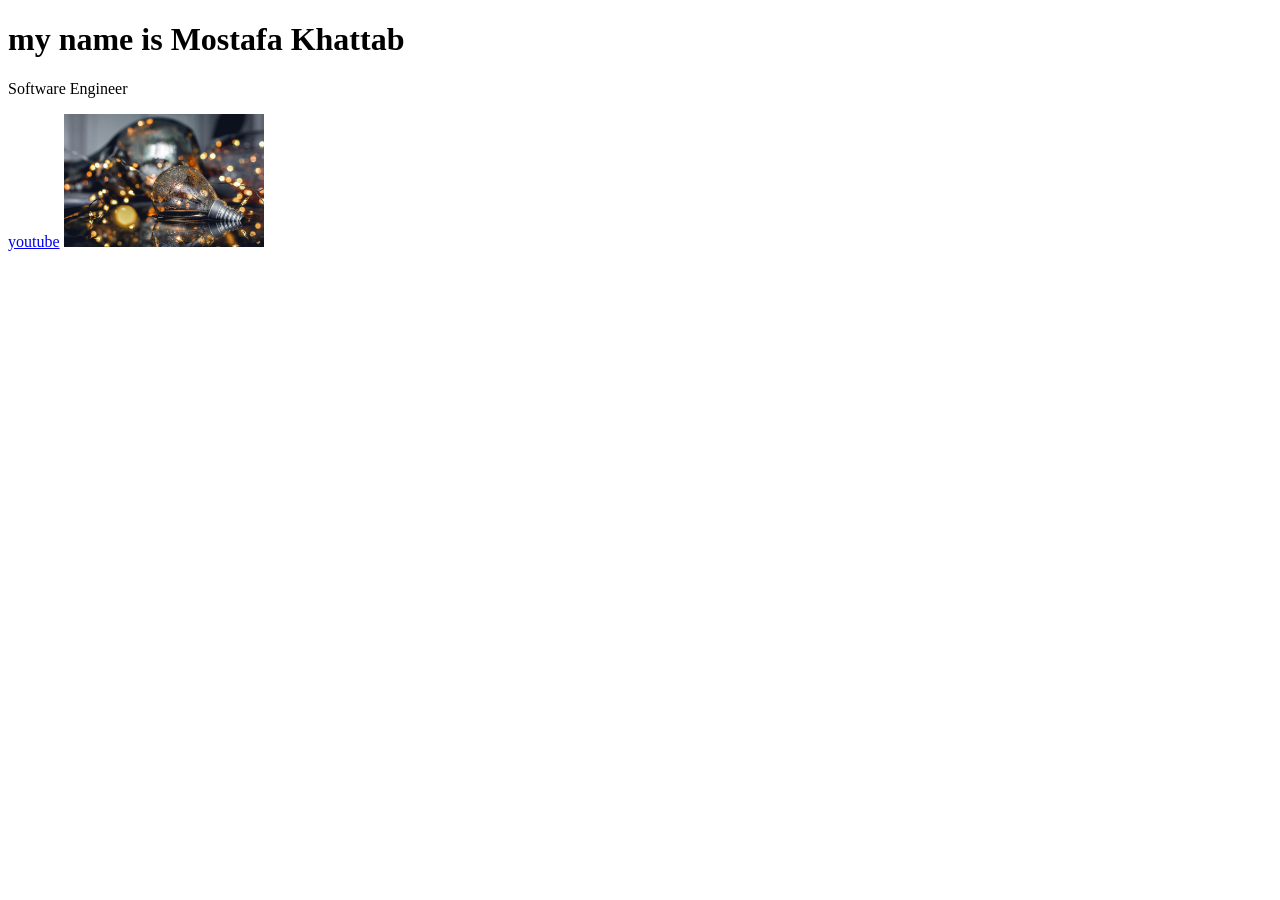
==== index.html @ aa2edf39 "my profile" ====
<!DOCTYPE html>
<html lang="en">
<head>
    <meta charset="UTF-8">
    <meta name="viewport" content="width=device-width, initial-scale=1.0">
    <title>Document</title>
</head>
<body>
    <h1>my name is Mostafa Khattab</h1>
    <p>Software Engineer</p>
    <a href="https://www.youtube.com">youtube</a>
    <img src="./assets/1.jpg" alt="Profile Image" width="200px">
</body>
</html>
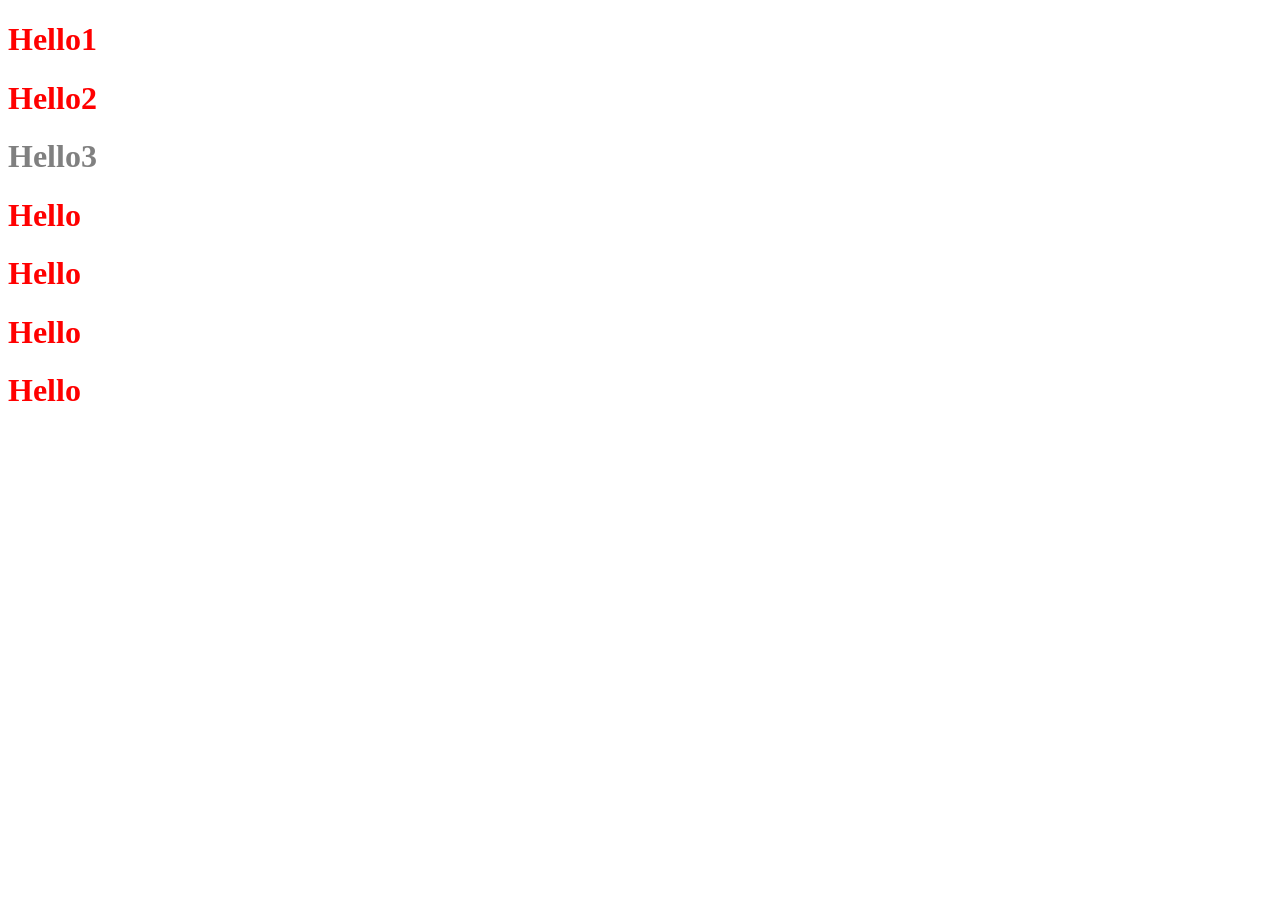
==== commit 2ce8d1ff: "add style for website" ====
--- a/index.html
+++ b/index.html
@@ -4,11 +4,69 @@
     <meta charset="UTF-8">
     <meta name="viewport" content="width=device-width, initial-scale=1.0">
     <title>Document</title>
+
+    <!-- CSS => Cascading Style Sheets -->
+     <!-- 
+        1- external CSS (3rd priority) (ID , Class , TagName)
+        2- internal CSS (2nd priority) (ID , Class , TagName)
+        3- Inline CSS (1st priority)
+     -->
+   
+      <link rel="stylesheet" href="./css/style.css" />
+     <style>
+        h1 {
+            color : red;
+        }
+
+        .blue {
+            color: blue;
+        }
+
+        .bgblack{
+            color : green
+        }
+
+        #gray {
+            color: gray
+        }
+        
+    </style>
+   
 </head>
 <body>
-    <h1>my name is Mostafa Khattab</h1>
-    <p>Software Engineer</p>
+
+    <h1>Hello1</h1>
+    <h1>Hello2</h1>
+    <h1 id="gray" class="bgblack" >Hello3</h1>
+    <h1>Hello</h1>
+    <h1>Hello</h1>
+    <h1>Hello</h1>
+    <h1>Hello</h1>
+
+
+    <!-- div ==> non semantic tags -->
+
+    <!-- Inline CSS -->
+    <!-- <div style="color: red">
+        <h1>Hello</h1>
+        <h1>Hello</h1>
+        <h1 style="color:blue">Hello</h1>
+        <h1>Hello</h1>
+        <h1>Hello</h1>
+        <h1>Hello</h1>
+        <h1>Hello</h1>
+        <h1>Hello</h1>
+        <h1>Hello</h1>
+        <h1>Hello</h1>
+    </div> -->
+
+
+    <!-- <p>Software Engineer</p>
     <a href="https://www.youtube.com">youtube</a>
-    <img src="./assets/1.jpg" alt="Profile Image" width="200px">
+    <img src="./assets/1.jpg" alt="Profile Image" width="200px"> -->
+
+
+
+   
 </body>
-</html>+</html>
--- a/css/style.css
+++ b/css/style.css
@@ -0,0 +1,15 @@
+h1 {
+    color : goldenrod;
+}
+
+.blue {
+    color: tomato;
+}
+
+.bgblack{
+    color : aqua
+}
+
+#gray {
+    color: teal
+}
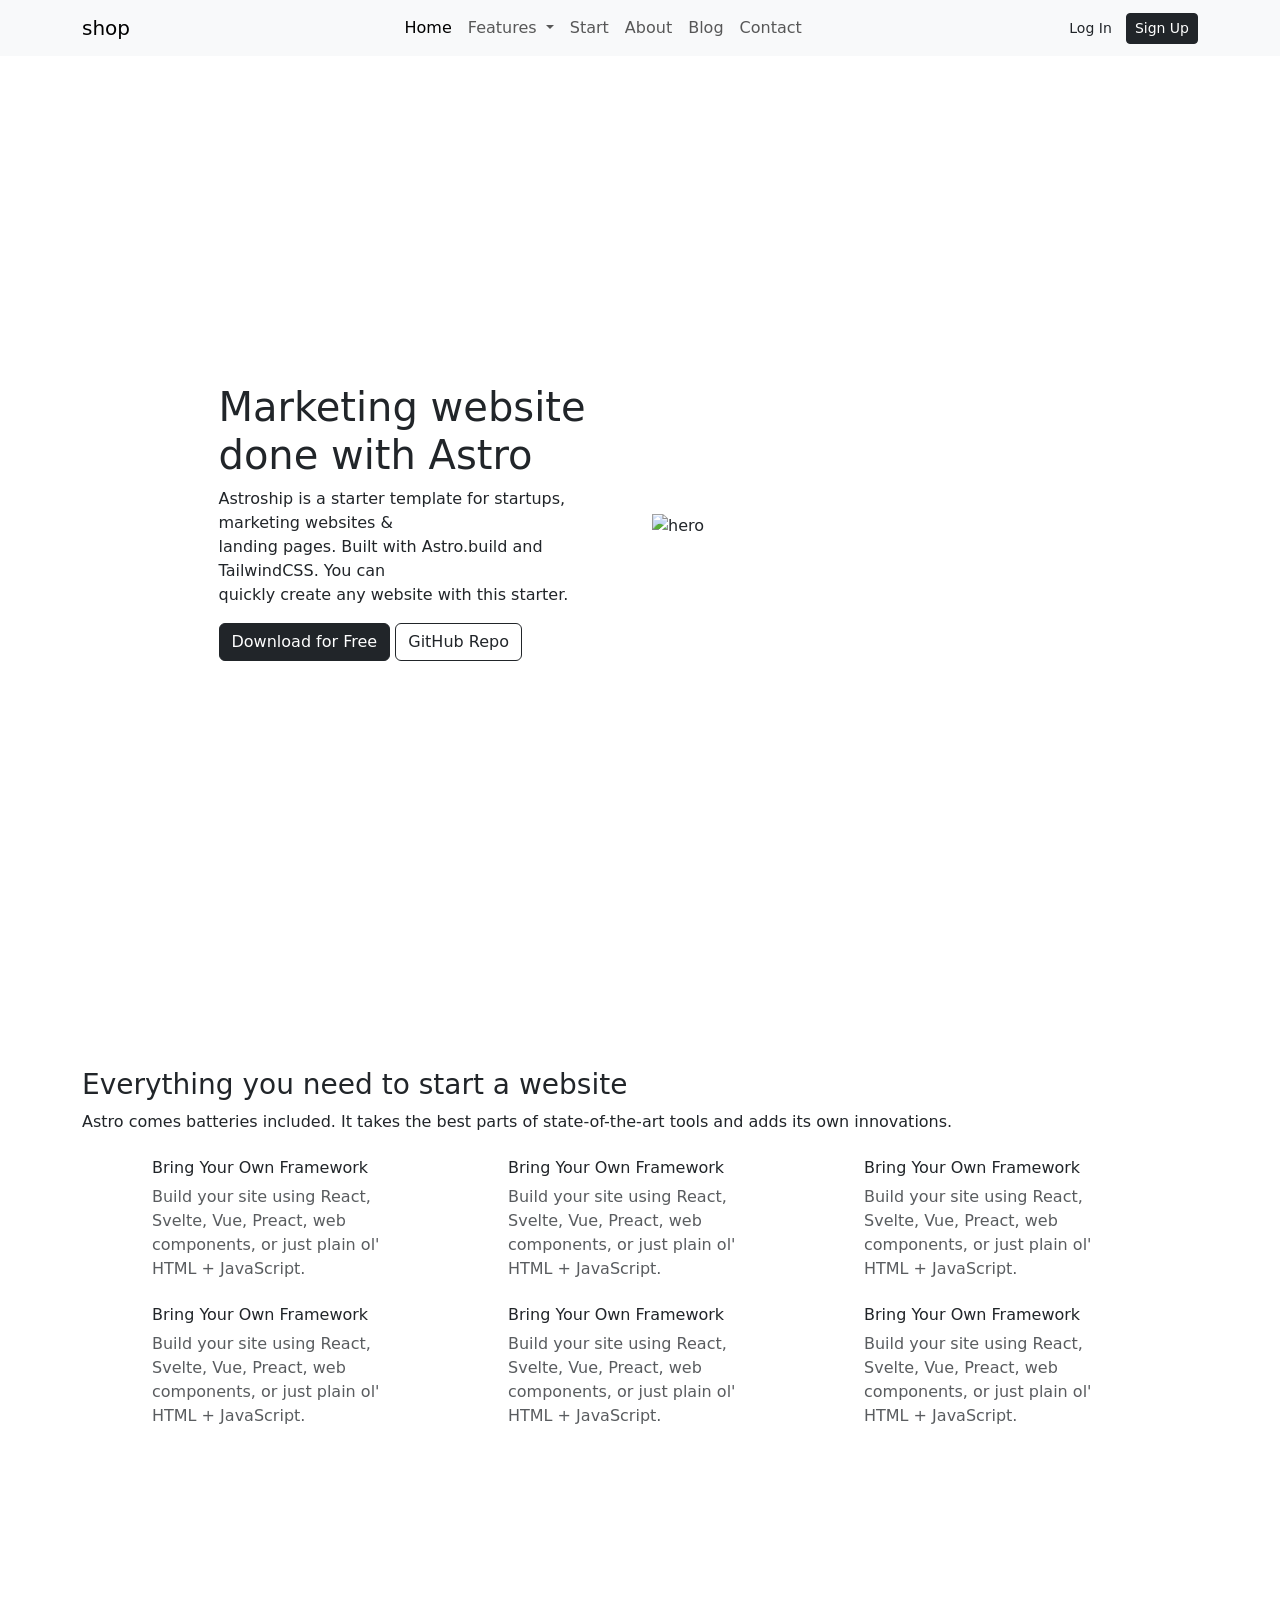
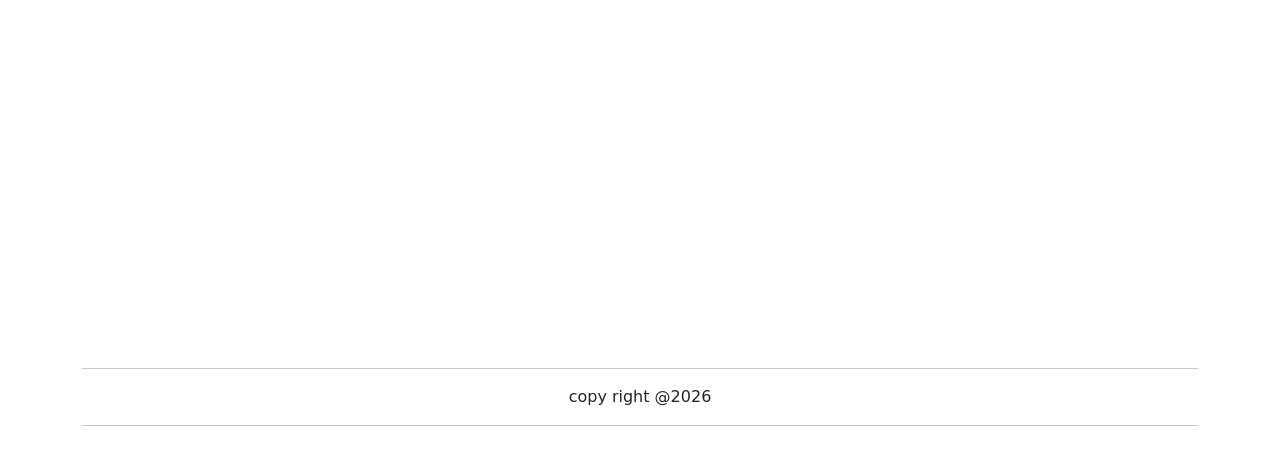
==== commit e56e7a4b: "for server" ====
--- a/index.html
+++ b/index.html
@@ -1,72 +1,170 @@
-<!DOCTYPE html>
+<!doctype html>
 <html lang="en">
-<head>
-    <meta charset="UTF-8">
-    <meta name="viewport" content="width=device-width, initial-scale=1.0">
-    <title>Document</title>
+  <head>
+    <meta charset="utf-8">
+    <meta name="viewport" content="width=device-width, initial-scale=1">
+    <title>Bootstrap demo</title>
 
-    <!-- CSS => Cascading Style Sheets -->
-     <!-- 
-        1- external CSS (3rd priority) (ID , Class , TagName)
-        2- internal CSS (2nd priority) (ID , Class , TagName)
-        3- Inline CSS (1st priority)
-     -->
-   
-      <link rel="stylesheet" href="./css/style.css" />
-     <style>
-        h1 {
-            color : red;
-        }
+    <link href="https://cdn.jsdelivr.net/npm/bootstrap@5.3.8/dist/css/bootstrap.min.css" rel="stylesheet" integrity="sha384-sRIl4kxILFvY47J16cr9ZwB07vP4J8+LH7qKQnuqkuIAvNWLzeN8tE5YBujZqJLB" crossorigin="anonymous">
+    <link rel="stylesheet" href="./css/shop1.css" />
+</head>
+  <body>
+    <nav class="navbar navbar-expand-lg bg-body-tertiary">
+        <div class="container">
+            <a class="navbar-brand" href="#">shop</a>
+            <button class="navbar-toggler" type="button" data-bs-toggle="collapse" data-bs-target="#navbarSupportedContent" aria-controls="navbarSupportedContent" aria-expanded="false" aria-label="Toggle navigation">
+            <span class="navbar-toggler-icon"></span>
+            </button>
+            <div class="collapse navbar-collapse" id="navbarSupportedContent">
+            <ul class="navbar-nav mx-auto mb-2 mb-lg-0">
+                 <li class="nav-item">
+                <a class="nav-link active" href="#hero">Home</a>
+                </li>
+                <li class="nav-item dropdown">
+                <a class="nav-link dropdown-toggle" href="#" role="button" data-bs-toggle="dropdown" aria-expanded="false">
+                    Features
+                </a>
+                <ul class="dropdown-menu">
+                    <li><a class="dropdown-item" href="#">Action</a></li>
+                    <li><a class="dropdown-item" href="#">Another action</a></li>
+                    <li><a class="dropdown-item" href="#">Another</a></li>
+                    <li><hr class="dropdown-divider"></li>
+                    <li><a class="dropdown-item" href="#">404 Page</a></li>
+                </ul>
+                </li>
+                <li class="nav-item">
+                <a class="nav-link " aria-current="page" href="#start">Start</a>
+                </li>
+                <li class="nav-item">
+                <a class="nav-link" href="#">About</a>
+                </li>
+                <li class="nav-item">
+                <a class="nav-link" href="#">Blog</a>
+                </li>
+                <li class="nav-item">
+                <a class="nav-link" href="#">Contact</a>
+                </li>
+            </ul>
 
-        .blue {
-            color: blue;
-        }
+            <!-- <div class="end-nav">
+                <button class="btn-nav-1">Log In</button>
+                <button class="btn-nav-2">Sign Up</button>
+            </div> -->
 
-        .bgblack{
-            color : green
-        }
+            <div class="">
+                <button class="btn btn-sm">Log In</button>
+                <button class="btn btn-dark btn-sm">Sign Up</button>
+            </div>
+            </div>
+        </div>
+    </nav>
 
-        #gray {
-            color: gray
-        }
-        
-    </style>
-   
-</head>
-<body>
+    <section id="hero" class="container py-5 my-3 hero d-md-flex align-items-center gap-4 vh-100">
 
-    <h1>Hello1</h1>
-    <h1>Hello2</h1>
-    <h1 id="gray" class="bgblack" >Hello3</h1>
-    <h1>Hello</h1>
-    <h1>Hello</h1>
-    <h1>Hello</h1>
-    <h1>Hello</h1>
+        <div class="hero-left w-50">
 
+            <div class="width-self ms-md-auto w-75">
+                <h1>Marketing website <br/> done with Astro</h1>
+                <p>Astroship is a starter template for startups, marketing websites &
+                    <br/> landing pages. Built with Astro.build and TailwindCSS. You can
+                    <br/> quickly create any website with this starter.</p>
+                    
+                <div class="">
+                    <button class="btn btn-dark">Download for Free</button>
+                    <button class="btn btn-outline-dark">GitHub Repo</button>
+                </div>
+            </div>
 
-    <!-- div ==> non semantic tags -->
+        </div>
+        <div class="hero-right w-50 mt-sm-2">
+            <img src="https://themewagon.github.io/astroship/_astro/hero.DlKDY3ml_Z23dT8W.webp" class="w-75" alt="hero" />
+        </div>
 
-    <!-- Inline CSS -->
-    <!-- <div style="color: red">
-        <h1>Hello</h1>
-        <h1>Hello</h1>
-        <h1 style="color:blue">Hello</h1>
-        <h1>Hello</h1>
-        <h1>Hello</h1>
-        <h1>Hello</h1>
-        <h1>Hello</h1>
-        <h1>Hello</h1>
-        <h1>Hello</h1>
-        <h1>Hello</h1>
-    </div> -->
+    </section>
 
+    <!-- start section -->
+    <section id="start" class="start container py-5 my-5 vh-100">
 
-    <!-- <p>Software Engineer</p>
-    <a href="https://www.youtube.com">youtube</a>
-    <img src="./assets/1.jpg" alt="Profile Image" width="200px"> -->
+        <div>
+            <h3>Everything you need to start a website</h3>
+            <p>Astro comes batteries included. It takes the best parts of state-of-the-art tools and adds its own innovations.</p>
+        </div>
 
+        <div class="container mt-4">
+            <div class="row gap-2">
+                <div class="col-sm-12 col-md-6 col-xl-4 row align-items-start justify-content-start">
+                    <div class="col-2">
+                        <img src="https://encrypted-tbn0.gstatic.com/images?q=tbn:ANd9GcTXE5jlUaFrZhGZABTU-pEo9e8ld3q5XnE1qZ_Lj47AcEr42TyzHyYV2Uqs&s=10" class="w-100" alt="">
+                    </div>
+                    <div class="col">
+                        <h6>Bring Your Own Framework</h6>
+                        <p class="text-muted">Build your site using React, Svelte, Vue, Preact, web components, or just plain ol' HTML + JavaScript.</p>
+                    </div>
+                </div>
 
+                <div class="col-sm-12 col-md-6 col-xl-4 row align-items-start justify-content-start">
+                    <div class="col-2">
+                        <img src="https://encrypted-tbn0.gstatic.com/images?q=tbn:ANd9GcTXE5jlUaFrZhGZABTU-pEo9e8ld3q5XnE1qZ_Lj47AcEr42TyzHyYV2Uqs&s=10" class="w-100" alt="">
+                    </div>
+                    <div class="col">
+                        <h6>Bring Your Own Framework</h6>
+                        <p class="text-muted">Build your site using React, Svelte, Vue, Preact, web components, or just plain ol' HTML + JavaScript.</p>
+                    </div>
+                </div>
 
-   
-</body>
-</html>
+                <div class="col-sm-12 col-md-6 col-xl-4 row align-items-start justify-content-start">
+                    <div class="col-2">
+                        <img src="https://encrypted-tbn0.gstatic.com/images?q=tbn:ANd9GcTXE5jlUaFrZhGZABTU-pEo9e8ld3q5XnE1qZ_Lj47AcEr42TyzHyYV2Uqs&s=10" class="w-100" alt="">
+                    </div>
+                    <div class="col">
+                        <h6>Bring Your Own Framework</h6>
+                        <p class="text-muted">Build your site using React, Svelte, Vue, Preact, web components, or just plain ol' HTML + JavaScript.</p>
+                    </div>
+                </div>
+
+                <div class="col-sm-12 col-md-6 col-xl-4 row align-items-start justify-content-start">
+                    <div class="col-2">
+                        <img src="https://encrypted-tbn0.gstatic.com/images?q=tbn:ANd9GcTXE5jlUaFrZhGZABTU-pEo9e8ld3q5XnE1qZ_Lj47AcEr42TyzHyYV2Uqs&s=10" class="w-100" alt="">
+                    </div>
+                    <div class="col">
+                        <h6>Bring Your Own Framework</h6>
+                        <p class="text-muted">Build your site using React, Svelte, Vue, Preact, web components, or just plain ol' HTML + JavaScript.</p>
+                    </div>
+                </div>
+
+                <div class="col-sm-12 col-md-6 col-xl-4 row align-items-start justify-content-start">
+                    <div class="col-2">
+                        <img src="https://encrypted-tbn0.gstatic.com/images?q=tbn:ANd9GcTXE5jlUaFrZhGZABTU-pEo9e8ld3q5XnE1qZ_Lj47AcEr42TyzHyYV2Uqs&s=10" class="w-100" alt="">
+                    </div>
+                    <div class="col">
+                        <h6>Bring Your Own Framework</h6>
+                        <p class="text-muted">Build your site using React, Svelte, Vue, Preact, web components, or just plain ol' HTML + JavaScript.</p>
+                    </div>
+                </div>
+
+                <div class="col-sm-12 col-md-6 col-xl-4 row align-items-start justify-content-start">
+                    <div class="col-2">
+                        <img src="https://encrypted-tbn0.gstatic.com/images?q=tbn:ANd9GcTXE5jlUaFrZhGZABTU-pEo9e8ld3q5XnE1qZ_Lj47AcEr42TyzHyYV2Uqs&s=10" class="w-100" alt="">
+                    </div>
+                    <div class="col">
+                        <h6>Bring Your Own Framework</h6>
+                        <p class="text-muted">Build your site using React, Svelte, Vue, Preact, web components, or just plain ol' HTML + JavaScript.</p>
+                    </div>
+                </div>
+            </div>
+        </div>
+
+    </section>
+    <!-- end start section -->
+
+    <!-- start footer -->
+        <div class="container my-5 text-center ">
+            <hr/>
+            <p>copy right @2026</p>
+            <hr/>
+        </div>
+    <!-- end footer -->
+
+    <script src="https://cdn.jsdelivr.net/npm/bootstrap@5.3.8/dist/js/bootstrap.bundle.min.js" integrity="sha384-FKyoEForCGlyvwx9Hj09JcYn3nv7wiPVlz7YYwJrWVcXK/BmnVDxM+D2scQbITxI" crossorigin="anonymous"></script>
+  </body>
+</html>
--- a/css/shop1.css
+++ b/css/shop1.css
@@ -0,0 +1,30 @@
+html{
+    scroll-behavior: smooth;
+}
+
+.end-nav button{
+    border-style: none;
+}
+
+.btn-nav-1{
+    background-color: transparent;
+    transition: all .5s;
+}
+
+.btn-nav-1:hover {
+    background-color: rgb(196, 193, 193);
+    border-radius: 8px;
+}
+
+.btn-nav-2{
+    background-color: black;
+    color: white;
+    border-radius: 8px;
+}
+
+
+@media (min-width: 300px) and (max-width:900px){
+    .hero-left ,.width-self , .hero-right{
+        width: 100% !important;
+    }
+}
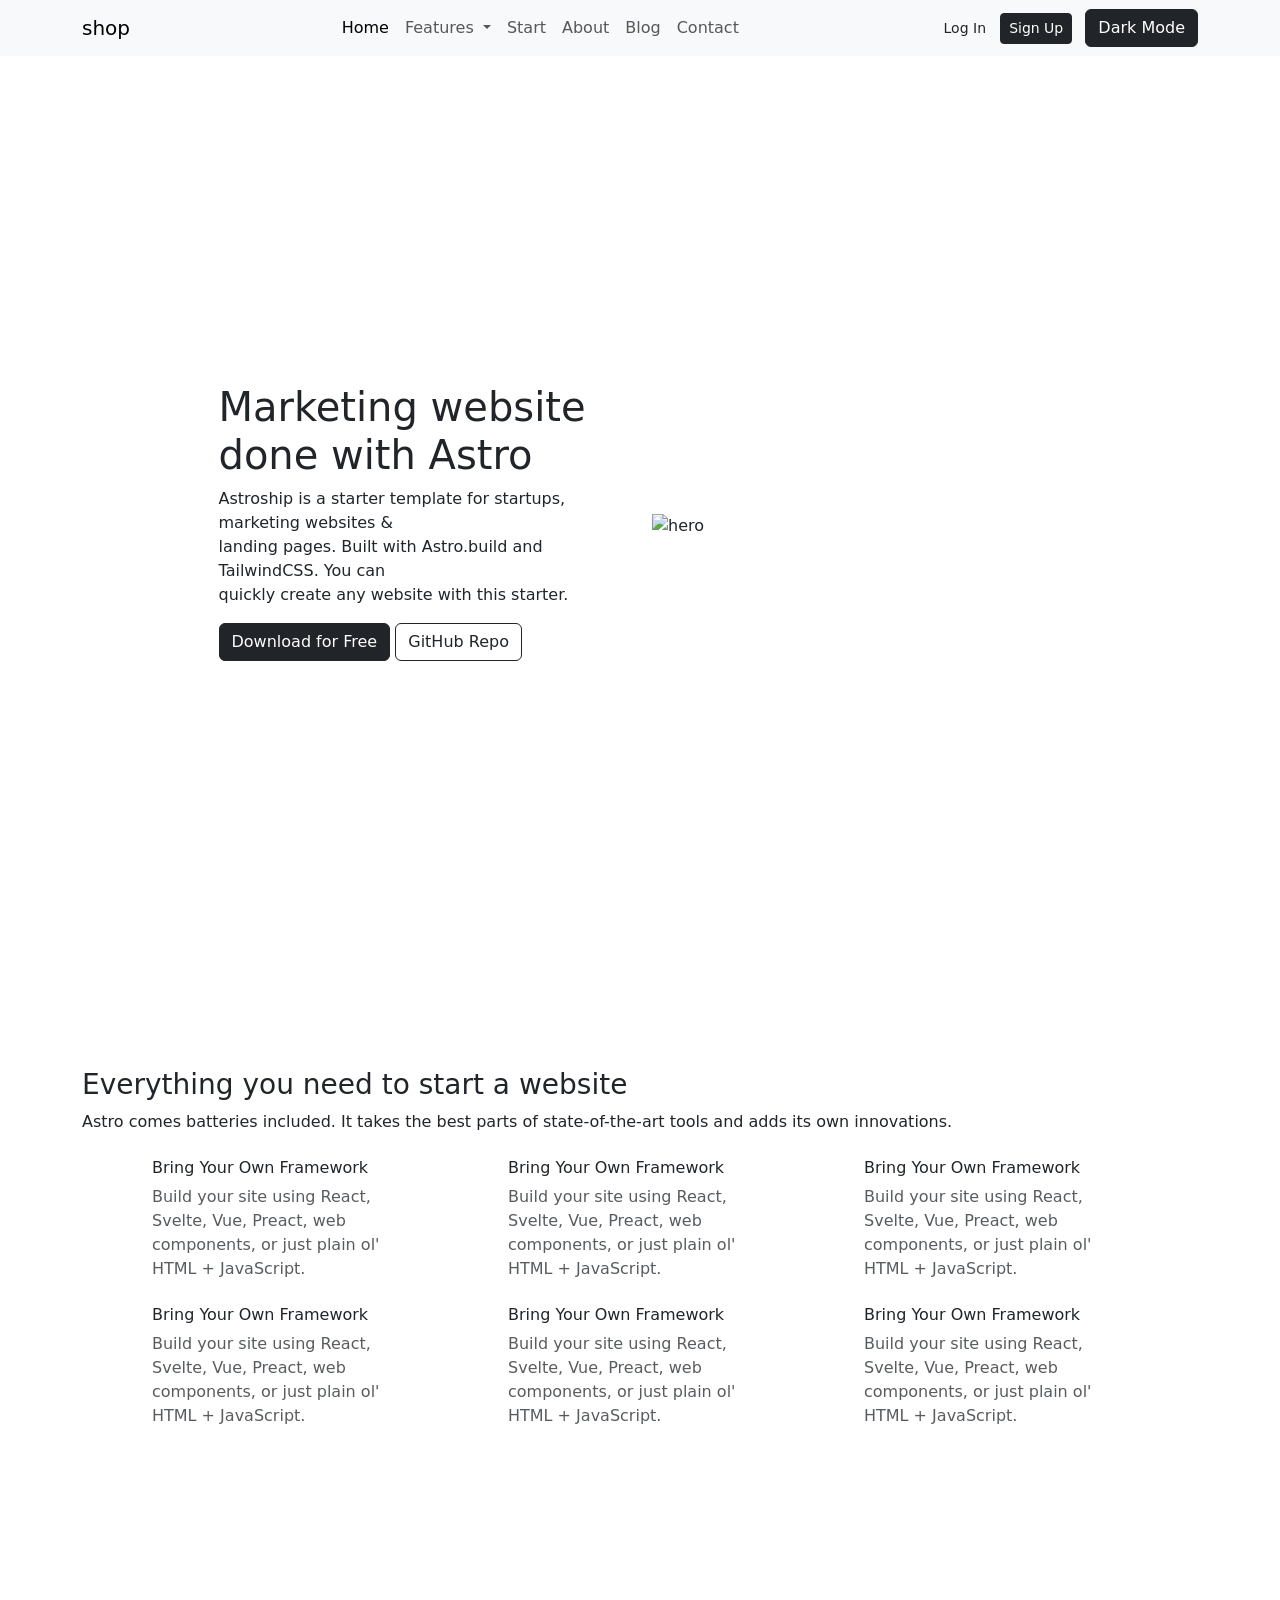
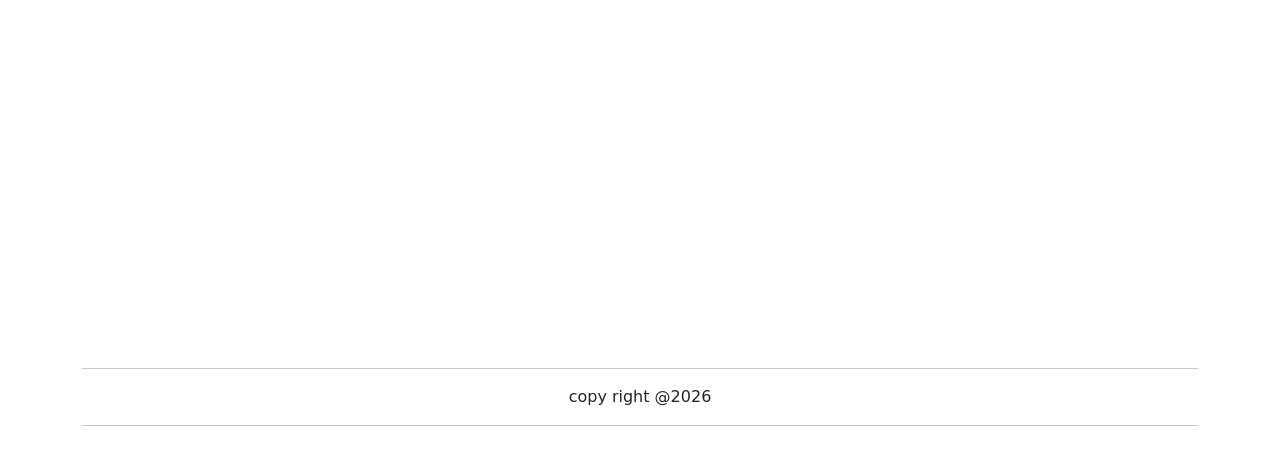
==== commit caea44ff: "session 7 , 8" ====
--- a/index.html
+++ b/index.html
@@ -9,7 +9,7 @@
     <link rel="stylesheet" href="./css/shop1.css" />
 </head>
   <body>
-    <nav class="navbar navbar-expand-lg bg-body-tertiary">
+    <nav class="navbar navbar-expand-lg bg-light navbar-light" id="navbar">
         <div class="container">
             <a class="navbar-brand" href="#">shop</a>
             <button class="navbar-toggler" type="button" data-bs-toggle="collapse" data-bs-target="#navbarSupportedContent" aria-controls="navbarSupportedContent" aria-expanded="false" aria-label="Toggle navigation">
@@ -54,6 +54,7 @@
             <div class="">
                 <button class="btn btn-sm">Log In</button>
                 <button class="btn btn-dark btn-sm">Sign Up</button>
+                <button id="themeBtn" class="btn ms-2 btn-dark">Dark Mode</button>
             </div>
             </div>
         </div>
@@ -64,7 +65,7 @@
         <div class="hero-left w-50">
 
             <div class="width-self ms-md-auto w-75">
-                <h1>Marketing website <br/> done with Astro</h1>
+                <h1 id="hero-left-h">Marketing website <br/> done with Astro</h1>
                 <p>Astroship is a starter template for startups, marketing websites &
                     <br/> landing pages. Built with Astro.build and TailwindCSS. You can
                     <br/> quickly create any website with this starter.</p>
@@ -166,5 +167,6 @@
     <!-- end footer -->
 
     <script src="https://cdn.jsdelivr.net/npm/bootstrap@5.3.8/dist/js/bootstrap.bundle.min.js" integrity="sha384-FKyoEForCGlyvwx9Hj09JcYn3nv7wiPVlz7YYwJrWVcXK/BmnVDxM+D2scQbITxI" crossorigin="anonymous"></script>
-  </body>
+    <script src="./js/main.js"></script>
+</body>
 </html>
--- a/css/shop1.css
+++ b/css/shop1.css
@@ -27,4 +27,9 @@
     .hero-left ,.width-self , .hero-right{
         width: 100% !important;
     }
+}
+
+.habiba{
+    color:gray;
+    border: 1px solid red;
 }
